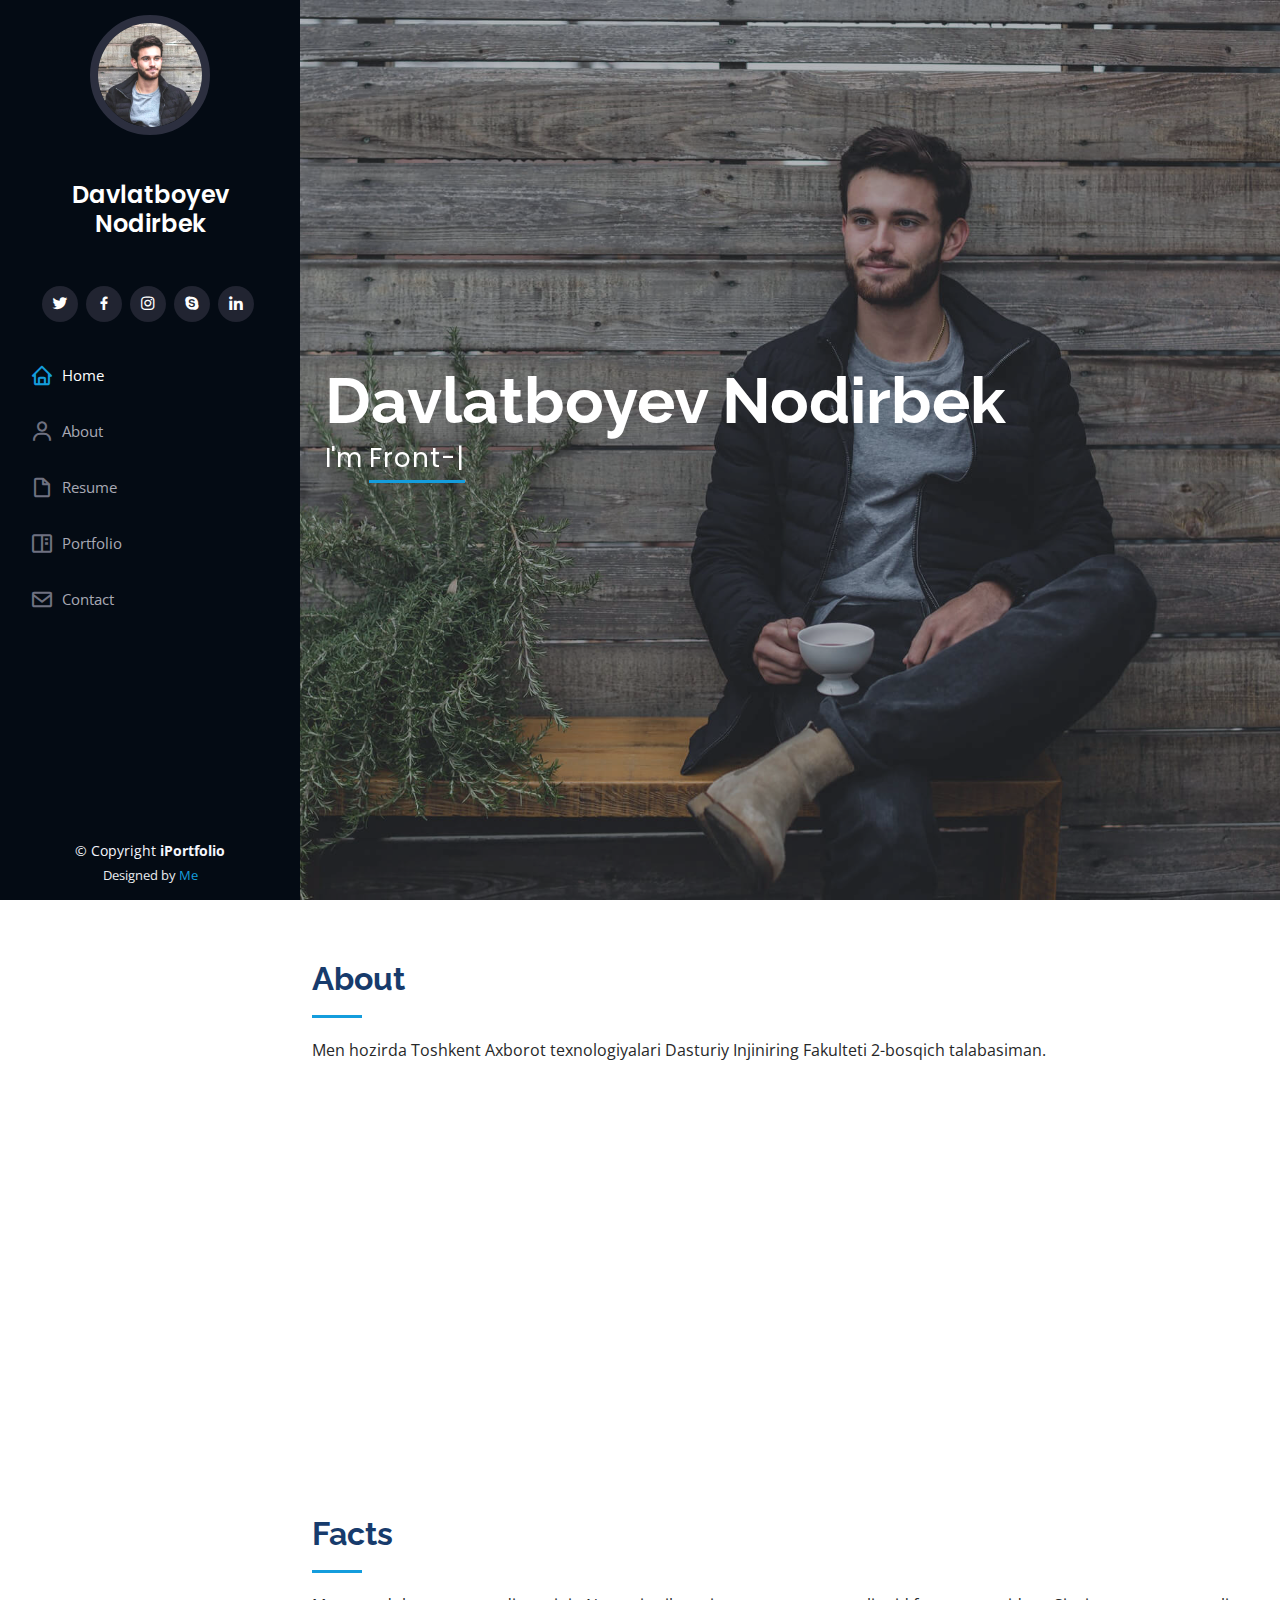
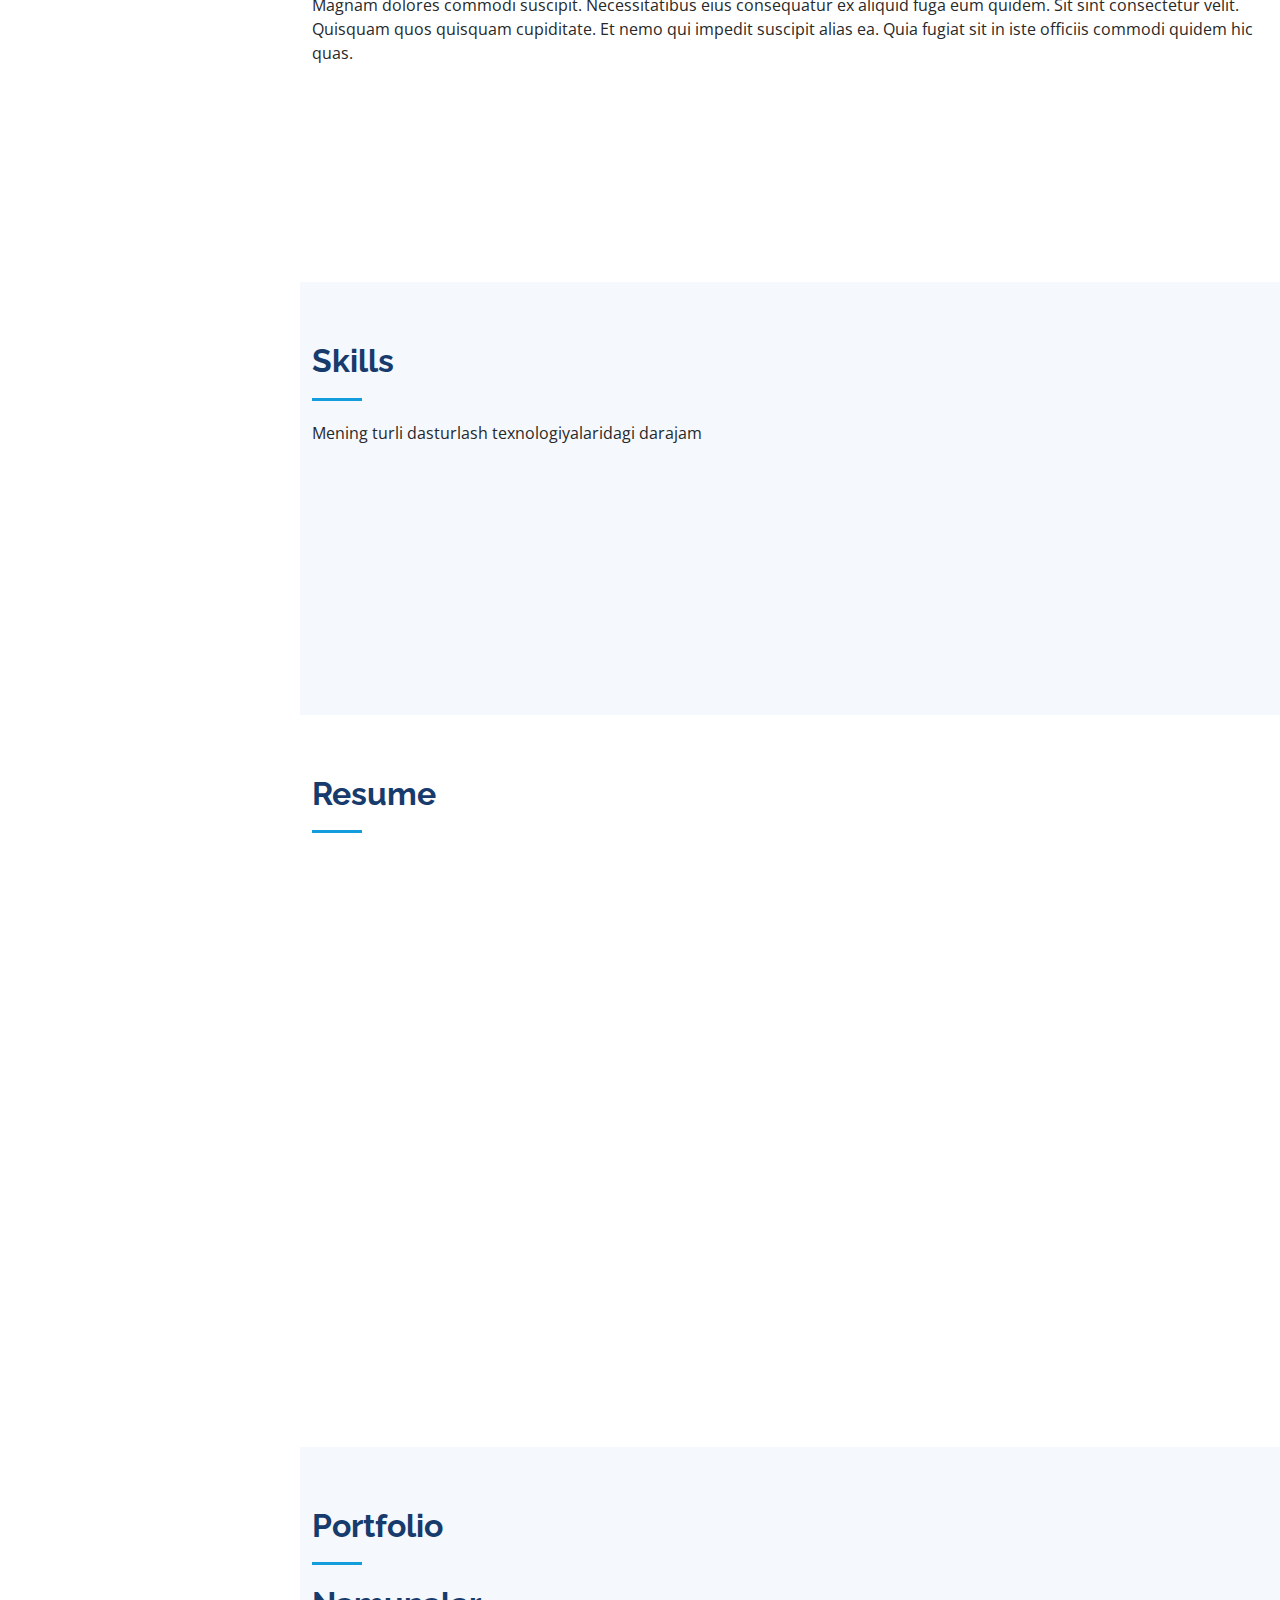
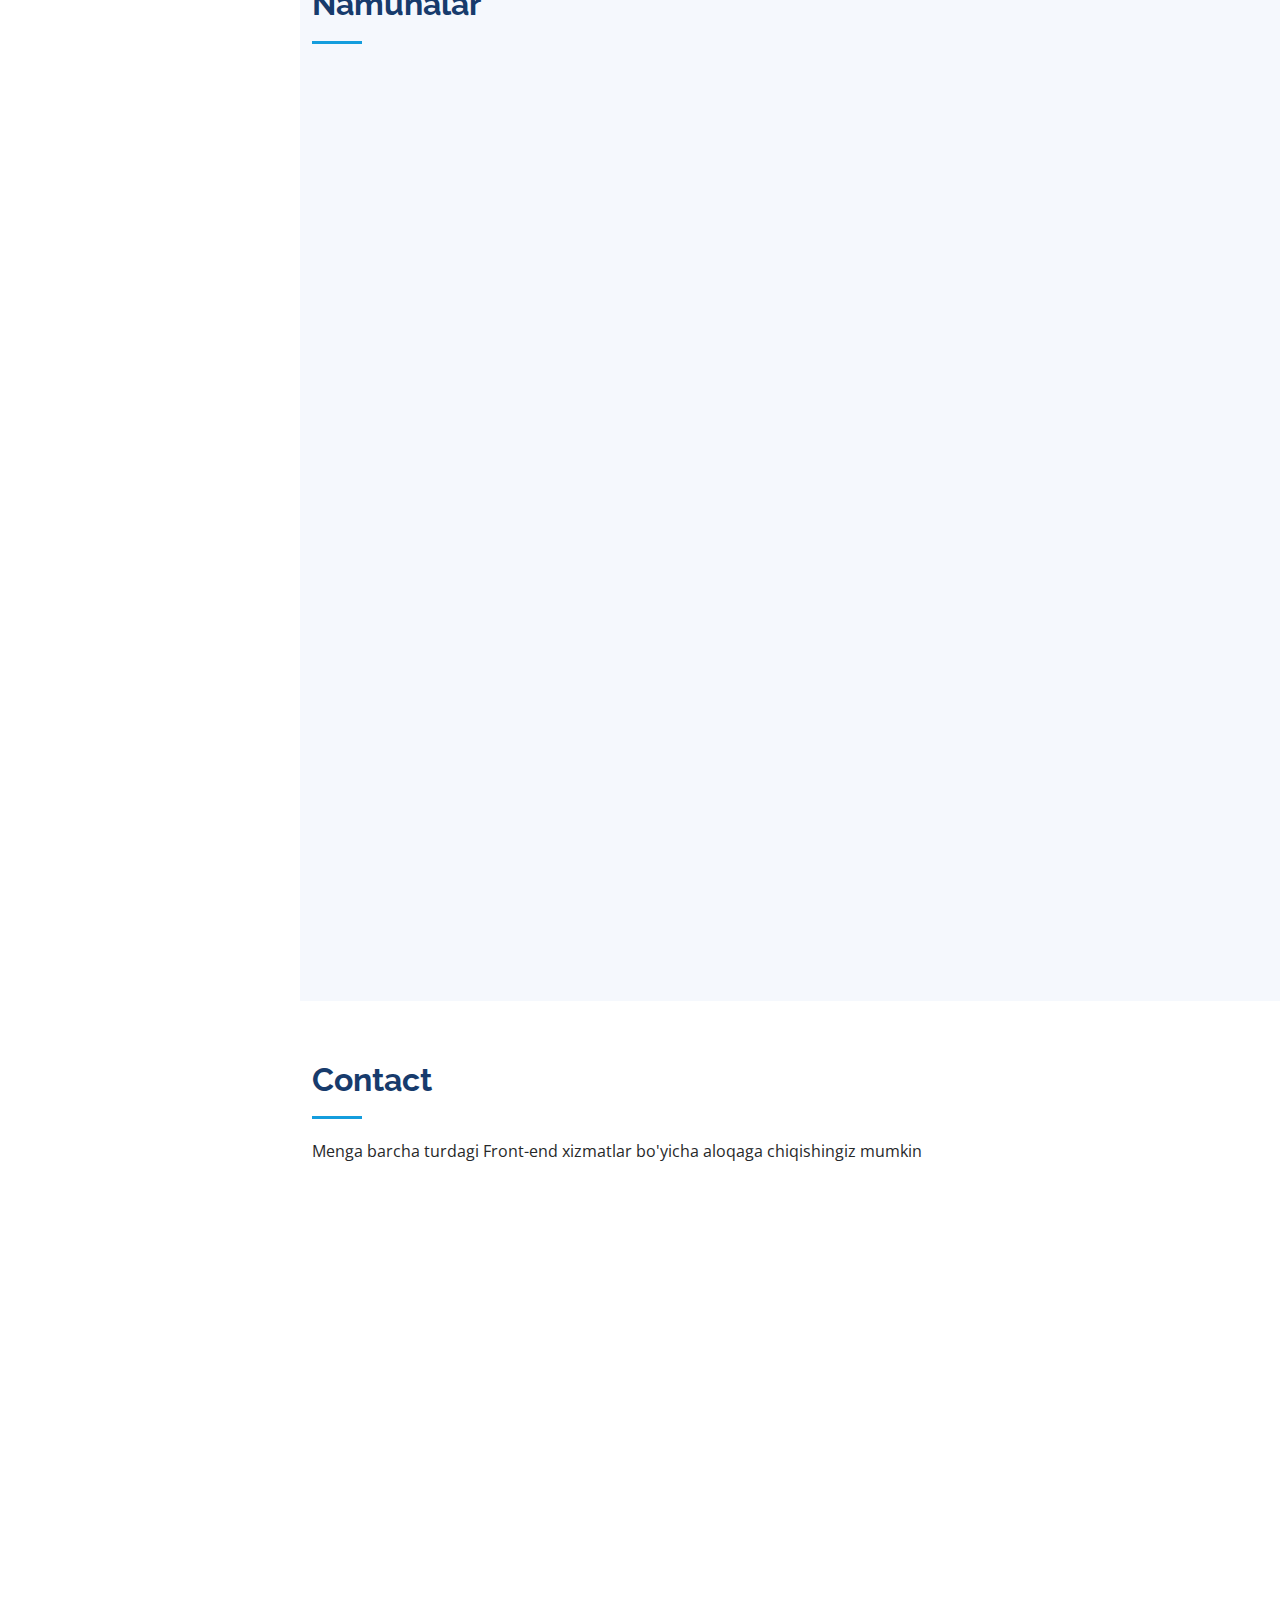
==== index.html @ aa16d3c7 "initial commit" ====
<!DOCTYPE html>
<html lang="en">

<head>
  <meta charset="utf-8">
  <meta content="width=device-width, initial-scale=1.0" name="viewport">

  <title>Portfolio</title>
  <meta content="" name="description">
  <meta content="" name="keywords">

  <!-- Favicons -->
  <link href="assets/img/favicon.png" rel="icon">
  <link href="assets/img/apple-touch-icon.png" rel="apple-touch-icon">

  <!-- Google Fonts -->
  <link href="https://fonts.googleapis.com/css?family=Open+Sans:300,300i,400,400i,600,600i,700,700i|Raleway:300,300i,400,400i,500,500i,600,600i,700,700i|Poppins:300,300i,400,400i,500,500i,600,600i,700,700i" rel="stylesheet">

  <!-- Vendor CSS Files -->
  <link href="assets/vendor/aos/aos.css" rel="stylesheet">
  <link href="assets/vendor/bootstrap/css/bootstrap.min.css" rel="stylesheet">
  <link href="assets/vendor/bootstrap-icons/bootstrap-icons.css" rel="stylesheet">
  <link href="assets/vendor/boxicons/css/boxicons.min.css" rel="stylesheet">
  <link href="assets/vendor/glightbox/css/glightbox.min.css" rel="stylesheet">
  <link href="assets/vendor/swiper/swiper-bundle.min.css" rel="stylesheet">

  <!-- Template Main CSS File -->
  <link href="assets/css/style.css" rel="stylesheet">

  <!-- =======================================================
  * Template Name: iPortfolio - v3.7.0
  * Template URL: https://bootstrapmade.com/iportfolio-bootstrap-portfolio-websites-template/
  * Author: BootstrapMade.com
  * License: https://bootstrapmade.com/license/
  ======================================================== -->
</head>

<body>

  <!-- ======= Mobile nav toggle button ======= -->
  <i class="bi bi-list mobile-nav-toggle d-xl-none"></i>

  <!-- ======= Header ======= -->
  <header id="header">
    <div class="d-flex flex-column">

      <div class="profile">
        <img src="assets/img/profile-img.jpg" alt="" class="img-fluid rounded-circle">
        <h1 style="padding: 31px;" class="text-light"><a href="index.html">Davlatboyev Nodirbek</a></h1>
        <div class="social-links mt-3 text-center">
          <a target="_blank" href="https://twitter.com/" class="twitter"><i class="bx bxl-twitter"></i></a>
          <a href="https://www.facebook.com/" class="facebook"><i class="bx bxl-facebook"></i></a>
          <a href="https://www.instagram.com/" class="instagram"><i class="bx bxl-instagram"></i></a>
          <a href="https://www.skype.com/en/" class="google-plus"><i class="bx bxl-skype"></i></a>
          <a href="https://www.linkedin.com/" class="linkedin"><i class="bx bxl-linkedin"></i></a>
        </div>
      </div>

      <nav id="navbar" class="nav-menu navbar">
        <ul>
          <li><a href="#hero" class="nav-link scrollto active"><i class="bx bx-home"></i> <span>Home</span></a></li>
          <li><a href="#about" class="nav-link scrollto"><i class="bx bx-user"></i> <span>About</span></a></li>
          <li><a href="#resume" class="nav-link scrollto"><i class="bx bx-file-blank"></i> <span>Resume</span></a></li>
          <li><a href="#portfolio" class="nav-link scrollto"><i class="bx bx-book-content"></i> <span>Portfolio</span></a></li>
          
          <li><a href="#contact" class="nav-link scrollto"><i class="bx bx-envelope"></i> <span>Contact</span></a></li>
        </ul>
      </nav><!-- .nav-menu -->
    </div>
  </header><!-- End Header -->

  <!-- ======= Hero Section ======= -->
  <section id="hero" class="d-flex flex-column justify-content-center align-items-center">
    <div class="hero-container" data-aos="fade-in">
      <h1>Davlatboyev Nodirbek</h1>
      <p>I'm <span class="typed" data-typed-items="Front-end Developer, Designer, Freelancer"></span></p>
    </div>
  </section><!-- End Hero -->

  <main id="main">

    <!-- ======= About Section ======= -->
    <section id="about" class="about">
      <div class="container">

        <div class="section-title">
          <h2>About</h2>
          <p>Men hozirda Toshkent Axborot texnologiyalari Dasturiy Injiniring Fakulteti 2-bosqich talabasiman.</p>
        </div>

        <div class="row">
          <div class="col-lg-4" data-aos="fade-right">
            <img src="assets/img/profile-img.jpg" class="img-fluid" alt="">
          </div>
          <div class="col-lg-8 pt-4 pt-lg-0 content" data-aos="fade-left">
            <h3>Front-end Developer &amp; Freelancer.</h3>
            <p class="fst-italic">
              
            </p>
            <div class="row">
              <div class="col-lg-6">
                <ul>
                  <li><i class="bi bi-chevron-right"></i> <strong>Birthday:</strong> <span>28-octabr 2001</span></li>
                  <li><i class="bi bi-chevron-right"></i> <strong>Website:</strong> <span><a href="http://t.me/Nodirbek_Davlatboyev.com" target="_blank" rel="noopener noreferrer">link</a></span></li>
                  <li><i class="bi bi-chevron-right"></i> <strong>Phone:</strong> <span>+998 90 325 38 33</span></li>
                  <li><i class="bi bi-chevron-right"></i> <strong>City:</strong> <span>Toshkent</span></li>
                </ul>
              </div>
              <div class="col-lg-6">
                <ul>
                  <li><i class="bi bi-chevron-right"></i> <strong>Age:</strong> <span>21</span></li>
                  <li><i class="bi bi-chevron-right"></i> <strong>Degree:</strong> <span>Junior</span></li>
                  <li><i class="bi bi-chevron-right"></i> <strong>Email:</strong> <span>Davlaboyev@example.com</span></li>
                  <li><i class="bi bi-chevron-right"></i> <strong>Freelance:</strong> <span>Available</span></li>
                </ul>
              </div>
            </div>
            <p>
              kelajakdagi maqsadim kuchli senior dasturchi bo'lish
            </p>
          </div>
        </div>

      </div>
    </section><!-- End About Section -->

    <!-- ======= Facts Section ======= -->
    <section id="facts" class="facts">
      <div class="container">

        <div class="section-title">
          <h2>Facts</h2>
          <p>Magnam dolores commodi suscipit. Necessitatibus eius consequatur ex aliquid fuga eum quidem. Sit sint consectetur velit. Quisquam quos quisquam cupiditate. Et nemo qui impedit suscipit alias ea. Quia fugiat sit in iste officiis commodi quidem hic quas.</p>
        </div>

        <div class="row no-gutters">

          <div class="col-lg-3 col-md-6 d-md-flex align-items-md-stretch" data-aos="fade-up">
            <div class="count-box">
              <i class="bi bi-emoji-smile"></i>
              <span data-purecounter-start="0" data-purecounter-end="2" data-purecounter-duration="1" class="purecounter"></span>
              <p><strong>Happy Clients</strong> </p>
            </div>
          </div>

          <div class="col-lg-3 col-md-6 d-md-flex align-items-md-stretch" data-aos="fade-up" data-aos-delay="100">
            <div class="count-box">
              <i class="bi bi-journal-richtext"></i>
              <span data-purecounter-start="0" data-purecounter-end="5" data-purecounter-duration="1" class="purecounter"></span>
              <p><strong>Projects</strong></p>
            </div>
          </div>

          <div class="col-lg-3 col-md-6 d-md-flex align-items-md-stretch" data-aos="fade-up" data-aos-delay="200">
            <div class="count-box">
              <i class="bi bi-headset"></i>
              <span data-purecounter-start="0" data-purecounter-end="14" data-purecounter-duration="1" class="purecounter"></span>
              <p><strong>Hours Of Support</strong></p>
            </div>
          </div>

          <div class="col-lg-3 col-md-6 d-md-flex align-items-md-stretch" data-aos="fade-up" data-aos-delay="300">
            <div class="count-box">
              <i class="bi bi-people"></i>
              <span data-purecounter-start="0" data-purecounter-end="3" data-purecounter-duration="1" class="purecounter"></span>
              <p><strong>Hard Workers</strong></p>
            </div>
          </div>

        </div>

      </div>
    </section><!-- End Facts Section -->

    <!-- ======= Skills Section ======= -->
    <section id="skills" class="skills section-bg">
      <div class="container">

        <div class="section-title">
          <h2>Skills</h2>
          <p>Mening turli dasturlash texnologiyalaridagi darajam</p>
        </div>

        <div class="row skills-content">

          <div class="col-lg-6" data-aos="fade-up">

            <div class="progress">
              <span class="skill">HTML <i class="val">100%</i></span>
              <div class="progress-bar-wrap">
                <div class="progress-bar" role="progressbar" aria-valuenow="100" aria-valuemin="0" aria-valuemax="100"></div>
              </div>
            </div>

            <div class="progress">
              <span class="skill">CSS <i class="val">90%</i></span>
              <div class="progress-bar-wrap">
                <div class="progress-bar" role="progressbar" aria-valuenow="90" aria-valuemin="0" aria-valuemax="100"></div>
              </div>
            </div>

            <div class="progress">
              <span class="skill">JavaScript <i class="val">55%</i></span>
              <div class="progress-bar-wrap">
                <div class="progress-bar" role="progressbar" aria-valuenow="55" aria-valuemin="0" aria-valuemax="100"></div>
              </div>
            </div>

          </div>

          <div class="col-lg-6" data-aos="fade-up" data-aos-delay="100">

            <div class="progress">
              <span class="skill">PHP <i class="val">30%</i></span>
              <div class="progress-bar-wrap">
                <div class="progress-bar" role="progressbar" aria-valuenow="30" aria-valuemin="0" aria-valuemax="100"></div>
              </div>
            </div>

            <div class="progress">
              <span class="skill">WordPress/CMS <i class="val">20%</i></span>
              <div class="progress-bar-wrap">
                <div class="progress-bar" role="progressbar" aria-valuenow="20" aria-valuemin="0" aria-valuemax="100"></div>
              </div>
            </div>

            <div class="progress">
              <span class="skill">Photoshop <i class="val">55%</i></span>
              <div class="progress-bar-wrap">
                <div class="progress-bar" role="progressbar" aria-valuenow="55" aria-valuemin="0" aria-valuemax="100"></div>
              </div>
            </div>

          </div>

        </div>

      </div>
    </section><!-- End Skills Section -->

    <!-- ======= Resume Section ======= -->
    <section id="resume" class="resume">
      <div class="container">

        <div class="section-title">
          <h2>Resume</h2>
        
        </div>

        <div class="row">
          <div class="col-lg-6" data-aos="fade-up">
            <h3 class="resume-title">Sumary</h3>
            <div class="resume-item pb-0">
              <h4>Nodirbek Davlatboyev</h4>
              <p><em>Front-end dasturlash boyicha junior dasturchi</em></p>
              <ul>
                <li>Toshkent, Chilonzor</li>
                <li>+998 99 653 33 54</li>
                <li>Davlaboyev@gmail.com</li>
              </ul>
            </div>

            <h3 class="resume-title">Education</h3>
            <div class="resume-item">
              <h4>Front-end Developer</h4>
              <h5>2021 - now</h5>
              <p><em>Toshkent Axborot Texnologiyalari Universiteti </em></p>
              <p>Qui deserunt veniam. Et sed aliquam labore tempore sed quisquam iusto autem sit. Ea vero voluptatum qui ut dignissimos deleniti nerada porti sand markend</p>
            </div>
          </div>
        </div>

      </div>
    </section><!-- End Resume Section -->

    <!-- ======= Portfolio Section ======= -->
    <section id="portfolio" class="portfolio section-bg">
      <div class="container">

        <div class="section-title">
          <h2>Portfolio</h2>
          <h2>Namunalar</h2>
          
        </div>

        <div class="row" data-aos="fade-up">
          <div class="col-lg-12 d-flex justify-content-center">
            <ul id="portfolio-flters">
              <li data-filter="*" class="filter-active">All</li>
              <li data-filter=".filter-app">App</li>
              <li data-filter=".filter-card">Card</li>
              <li data-filter=".filter-web">Web</li>
            </ul>
          </div>
        </div>

        <div class="row portfolio-container" data-aos="fade-up" data-aos-delay="100">

          <div class="col-lg-4 col-md-6 portfolio-item filter-app">
            <div class="portfolio-wrap">
              <img src="assets/img/portfolio/portfolio-1.jpg" class="img-fluid" alt="">
              <div class="portfolio-links">
                <a href="assets/img/portfolio/portfolio-1.jpg" data-gallery="portfolioGallery" class="portfolio-lightbox" title="App 1"><i class="bx bx-plus"></i></a>
                <a href="portfolio-details.html" title="More Details"><i class="bx bx-link"></i></a>
              </div>
            </div>
          </div>

          <div class="col-lg-4 col-md-6 portfolio-item filter-web">
            <div class="portfolio-wrap">
              <img src="assets/img/portfolio/portfolio-2.jpg" class="img-fluid" alt="">
              <div class="portfolio-links">
                <a href="assets/img/portfolio/portfolio-2.jpg" data-gallery="portfolioGallery" class="portfolio-lightbox" title="Web 3"><i class="bx bx-plus"></i></a>
                <a href="portfolio-details.html" title="More Details"><i class="bx bx-link"></i></a>
              </div>
            </div>
          </div>

          <div class="col-lg-4 col-md-6 portfolio-item filter-app">
            <div class="portfolio-wrap">
              <img src="assets/img/portfolio/portfolio-3.jpg" class="img-fluid" alt="">
              <div class="portfolio-links">
                <a href="assets/img/portfolio/portfolio-3.jpg" data-gallery="portfolioGallery" class="portfolio-lightbox" title="App 2"><i class="bx bx-plus"></i></a>
                <a href="portfolio-details.html" title="More Details"><i class="bx bx-link"></i></a>
              </div>
            </div>
          </div>

          <div class="col-lg-4 col-md-6 portfolio-item filter-card">
            <div class="portfolio-wrap">
              <img src="assets/img/portfolio/portfolio-4.jpg" class="img-fluid" alt="">
              <div class="portfolio-links">
                <a href="assets/img/portfolio/portfolio-4.jpg" data-gallery="portfolioGallery" class="portfolio-lightbox" title="Card 2"><i class="bx bx-plus"></i></a>
                <a href="portfolio-details.html" title="More Details"><i class="bx bx-link"></i></a>
              </div>
            </div>
          </div>

          <div class="col-lg-4 col-md-6 portfolio-item filter-web">
            <div class="portfolio-wrap">
              <img src="assets/img/portfolio/portfolio-5.jpg" class="img-fluid" alt="">
              <div class="portfolio-links">
                <a href="assets/img/portfolio/portfolio-5.jpg" data-gallery="portfolioGallery" class="portfolio-lightbox" title="Web 2"><i class="bx bx-plus"></i></a>
                <a href="portfolio-details.html" title="More Details"><i class="bx bx-link"></i></a>
              </div>
            </div>
          </div>

          <div class="col-lg-4 col-md-6 portfolio-item filter-app">
            <div class="portfolio-wrap">
              <img src="assets/img/portfolio/portfolio-6.jpg" class="img-fluid" alt="">
              <div class="portfolio-links">
                <a href="assets/img/portfolio/portfolio-6.jpg" data-gallery="portfolioGallery" class="portfolio-lightbox" title="App 3"><i class="bx bx-plus"></i></a>
                <a href="portfolio-details.html" title="More Details"><i class="bx bx-link"></i></a>
              </div>
            </div>
          </div>

          <div class="col-lg-4 col-md-6 portfolio-item filter-card">
            <div class="portfolio-wrap">
              <img src="assets/img/portfolio/portfolio-7.jpg" class="img-fluid" alt="">
              <div class="portfolio-links">
                <a href="assets/img/portfolio/portfolio-7.jpg" data-gallery="portfolioGallery" class="portfolio-lightbox" title="Card 1"><i class="bx bx-plus"></i></a>
                <a href="portfolio-details.html" title="More Details"><i class="bx bx-link"></i></a>
              </div>
            </div>
          </div>

          <div class="col-lg-4 col-md-6 portfolio-item filter-card">
            <div class="portfolio-wrap">
              <img src="assets/img/portfolio/portfolio-8.jpg" class="img-fluid" alt="">
              <div class="portfolio-links">
                <a href="assets/img/portfolio/portfolio-8.jpg" data-gallery="portfolioGallery" class="portfolio-lightbox" title="Card 3"><i class="bx bx-plus"></i></a>
                <a href="portfolio-details.html" title="More Details"><i class="bx bx-link"></i></a>
              </div>
            </div>
          </div>

          <div class="col-lg-4 col-md-6 portfolio-item filter-web">
            <div class="portfolio-wrap">
              <img src="assets/img/portfolio/portfolio-9.jpg" class="img-fluid" alt="">
              <div class="portfolio-links">
                <a href="assets/img/portfolio/portfolio-9.jpg" data-gallery="portfolioGallery" class="portfolio-lightbox" title="Web 3"><i class="bx bx-plus"></i></a>
                <a href="portfolio-details.html" title="More Details"><i class="bx bx-link"></i></a>
              </div>
            </div>
          </div>

        </div>

      </div>
    </section><!-- End Portfolio Section -->



    <!-- ======= Contact Section ======= -->
    <section id="contact" class="contact">
      <div class="container">

        <div class="section-title">
          <h2>Contact</h2>
          <p>Menga barcha turdagi Front-end xizmatlar bo'yicha aloqaga chiqishingiz mumkin</p>
        </div>

        <div class="row" data-aos="fade-in">

          <div class="col-lg-5 d-flex align-items-stretch">
            <div class="info">
              <div class="address">
                <i class="bi bi-geo-alt"></i>
                <h4>Location:</h4>
                <p>108 Amir Temur Avenue, Tashkent 100200</p>
              </div>

              <div class="email">
                <i class="bi bi-envelope"></i>
                <h4>Email:</h4>
                <p>Davlaboyev@gmail.com</p>
              </div>

              <div class="phone">
                <i class="bi bi-phone"></i>
                <h4>Call:</h4>
                <p>+998 99 653 33 54</p>
              </div>
              <iframe src="https://www.google.com/maps/embed?pb=!1m18!1m12!1m3!1d11983.182925001678!2d69.27583360000003!3d41.33505500000004!2m3!1f0!2f0!3f0!3m2!1i1024!2i768!4f13.1!3m3!1m2!1s0x38ae8b534175ed31%3A0x52a8f9d9414a2ad8!2sTUIT!5e0!3m2!1sen!2s!4v1653029628004!5m2!1sen!2s" width="600" height="450" style="border:0;" allowfullscreen="" loading="lazy" referrerpolicy="no-referrer-when-downgrade"></iframe>
              </div>

          </div>

          <div class="col-lg-7 mt-5 mt-lg-0 d-flex align-items-stretch">
            <form action="forms/contact.php" method="post" role="form" class="php-email-form">
              <div class="row">
                <div class="form-group col-md-6">
                  <label for="name">Your Name</label>
                  <input type="text" name="name" class="form-control" id="name" required>
                </div>
                <div class="form-group col-md-6">
                  <label for="name">Your Email</label>
                  <input type="email" class="form-control" name="email" id="email" required>
                </div>
              </div>
              <div class="form-group">
                <label for="name">Subject</label>
                <input type="text" class="form-control" name="subject" id="subject" required>
              </div>
              <div class="form-group">
                <label for="name">Message</label>
                <textarea class="form-control" name="message" rows="10" required></textarea>
              </div>
              <div class="my-3">
                <div class="loading">Loading</div>
                <div class="error-message"></div>
                <div class="sent-message">Your message has been sent. Thank you!</div>
              </div>
              <div class="text-center"><button type="submit">Send Message</button></div>
            </form>
          </div>

        </div>

      </div>
    </section><!-- End Contact Section -->

  </main><!-- End #main -->

  <!-- ======= Footer ======= -->
  <footer id="footer">
    <div class="container">
      <div class="copyright">
        &copy; Copyright <strong><span>iPortfolio</span></strong>
      </div>
      <div class="credits">
        <!-- All the links in the footer should remain intact. -->
        <!-- You can delete the links only if you purchased the pro version. -->
        <!-- Licensing information: https://bootstrapmade.com/license/ -->
        <!-- Purchase the pro version with working PHP/AJAX contact form: https://bootstrapmade.com/iportfolio-bootstrap-portfolio-websites-template/ -->
        Designed by <a href="https://Nodirbek_Davlatboyev">Me</a>
      </div>
    </div>
  </footer><!-- End  Footer -->

  <a href="#" class="back-to-top d-flex align-items-center justify-content-center"><i class="bi bi-arrow-up-short"></i></a>

  <!-- Vendor JS Files -->
  <script src="assets/vendor/purecounter/purecounter.js"></script>
  <script src="assets/vendor/aos/aos.js"></script>
  <script src="assets/vendor/bootstrap/js/bootstrap.bundle.min.js"></script>
  <script src="assets/vendor/glightbox/js/glightbox.min.js"></script>
  <script src="assets/vendor/isotope-layout/isotope.pkgd.min.js"></script>
  <script src="assets/vendor/swiper/swiper-bundle.min.js"></script>
  <script src="assets/vendor/typed.js/typed.min.js"></script>
  <script src="assets/vendor/waypoints/noframework.waypoints.js"></script>
  <script src="assets/vendor/php-email-form/validate.js"></script>

  <!-- Template Main JS File -->
  <script src="assets/js/main.js"></script>

</body>

</html>
---- assets/css/style.css ----
/*--------------------------------------------------------------
# General
--------------------------------------------------------------*/

body::-webkit-scrollbar {
  width: 12px;               /* width of the entire scrollbar */
}

body::-webkit-scrollbar-track {
  background: #fff;        /* color of the tracking area */
}

body::-webkit-scrollbar-thumb {
  background-color: blue;    /* color of the scroll thumb */
  border-radius: 20px;       /* roundness of the scroll thumb */
  border: 3px solid orange;  /* creates padding around scroll thumb */
}
body {
  font-family: "Open Sans", sans-serif;
  color: #272829;
}

#header::-webkit-scrollbar {
  width: 12px;               /* width of the entire scrollbar */
}

#header::-webkit-scrollbar-track {
  background: #fff;        /* color of the tracking area */
}

#header::-webkit-scrollbar-thumb {
  background-color: blue;    /* color of the scroll thumb */
  border-radius: 20px;       /* roundness of the scroll thumb */
  border: 3px solid ;  /* creates padding around scroll thumb */
}

a {
  color: #149ddd;
  text-decoration: none;
}

a:hover {
  color: #37b3ed;
  text-decoration: none;
}

h1, h2, h3, h4, h5, h6 {
  font-family: "Raleway", sans-serif;
}

/*--------------------------------------------------------------
# Back to top button
--------------------------------------------------------------*/
.back-to-top {
  position: fixed;
  visibility: hidden;
  opacity: 0;
  right: 15px;
  bottom: 15px;
  z-index: 996;
  background: #149ddd;
  width: 40px;
  height: 40px;
  border-radius: 50px;
  transition: all 0.4s;
}
.back-to-top i {
  font-size: 28px;
  color: #fff;
  line-height: 0;
}
.back-to-top:hover {
  background: #2eafec;
  color: #fff;
}
.back-to-top.active {
  visibility: visible;
  opacity: 1;
}

/*--------------------------------------------------------------
# Header
--------------------------------------------------------------*/
#header {
  position: fixed;
  top: 0;
  left: 0;
  bottom: 0;
  width: 300px;
  transition: all ease-in-out 0.5s;
  z-index: 9997;
  transition: all 0.5s;
  padding: 0 15px;
  background: #040b14;
  overflow-y: auto;
}
#header .profile img {
  margin: 15px auto;
  display: block;
  width: 120px;
  border: 8px solid #2c2f3f;
}
#header .profile h1 {
  font-size: 24px;
  margin: 0;
  padding: 0;
  font-weight: 600;
  -moz-text-align: center;
  text-align: center;
  font-family: "Poppins", sans-serif;
  box-sizing: unset !important;
}
#header .profile h1 a, #header .profile h1 a:hover {
  color: #fff;
  text-decoration: none;
}
#header .profile .social-links a {
  font-size: 18px;
  display: inline-block;
  background: #212431;
  color: #fff;
  line-height: 1;
  padding: 8px 0;
  margin-right: 4px;
  border-radius: 50%;
  text-align: center;
  width: 36px;
  height: 36px;
  transition: 0.3s;
}
#header .profile .social-links a:hover {
  background: #149ddd;
  color: #fff;
  text-decoration: none;
}

#main {
  margin-left: 300px;
}

@media (max-width: 1199px) {
  #header {
    left: -300px;
  }

  #main {
    margin-left: 0;
  }
}
/*--------------------------------------------------------------
# Navigation Menu
--------------------------------------------------------------*/
/* Desktop Navigation */
.nav-menu {
  padding: 30px 0 0 0;
}
.nav-menu * {
  margin: 0;
  padding: 0;
  list-style: none;
}
.nav-menu > ul > li {
  position: relative;
  white-space: nowrap;
}
.nav-menu a, .nav-menu a:focus {
  display: flex;
  align-items: center;
  color: #a8a9b4;
  padding: 12px 15px;
  margin-bottom: 8px;
  transition: 0.3s;
  font-size: 15px;
}
.nav-menu a i, .nav-menu a:focus i {
  font-size: 24px;
  padding-right: 8px;
  color: #6f7180;
}
.nav-menu a:hover, .nav-menu .active, .nav-menu .active:focus, .nav-menu li:hover > a {
  text-decoration: none;
  color: #fff;
}
.nav-menu a:hover i, .nav-menu .active i, .nav-menu .active:focus i, .nav-menu li:hover > a i {
  color: #149ddd;
}

/* Mobile Navigation */
.mobile-nav-toggle {
  position: fixed;
  right: 15px;
  top: 15px;
  z-index: 9998;
  border: 0;
  font-size: 24px;
  transition: all 0.4s;
  outline: none !important;
  background-color: #149ddd;
  color: #fff;
  width: 40px;
  height: 40px;
  display: inline-flex;
  align-items: center;
  justify-content: center;
  line-height: 0;
  border-radius: 50px;
  cursor: pointer;
}

.mobile-nav-active {
  overflow: hidden;
}
.mobile-nav-active #header {
  left: 0;
}

/*--------------------------------------------------------------
# Hero Section
--------------------------------------------------------------*/
#hero {
  width: 100%;
  height: 100vh;
  background: url("../img/hero-bg.jpg") top center;
  background-size: cover;
  padding-left: 50px;
}
#hero:before {
  content: "";
  background: rgba(5, 13, 24, 0.3);
  position: absolute;
  bottom: 0;
  top: 0;
  left: 0;
  right: 0;
  z-index: 1;
}
#hero .hero-container {
  position: relative;
  z-index: 2;
  min-width: 300px;
}
#hero h1 {
  margin: 0 0 10px 0;
  font-size: 64px;
  font-weight: 700;
  line-height: 56px;
  color: #fff;
}
#hero p {
  color: #fff;
  margin-bottom: 50px;
  font-size: 26px;
  font-family: "Poppins", sans-serif;
}
#hero p span {
  color: #fff;
  padding-bottom: 4px;
  letter-spacing: 1px;
  border-bottom: 3px solid #149ddd;
}
@media (min-width: 1024px) {
  #hero {
    background-attachment: fixed;
  }
}
@media (max-width: 768px) {
  #hero h1 {
    font-size: 28px;
    line-height: 36px;
  }
  #hero h2 {
    font-size: 18px;
    line-height: 24px;
    margin-bottom: 30px;
  }
}

/*--------------------------------------------------------------
# Sections General
--------------------------------------------------------------*/
section {
  padding: 60px 0;
  overflow: hidden;
}

.section-bg {
  background: #f5f8fd;
}

.section-title {
  padding-bottom: 30px;
}
.section-title h2 {
  font-size: 32px;
  font-weight: bold;
  margin-bottom: 20px;
  padding-bottom: 20px;
  position: relative;
  color: #173b6c;
}
.section-title h2::after {
  content: "";
  position: absolute;
  display: block;
  width: 50px;
  height: 3px;
  background: #149ddd;
  bottom: 0;
  left: 0;
}
.section-title p {
  margin-bottom: 0;
}

/*--------------------------------------------------------------
# About
--------------------------------------------------------------*/
.about .content h3 {
  font-weight: 700;
  font-size: 26px;
  color: #173b6c;
}
.about .content ul {
  list-style: none;
  padding: 0;
}
.about .content ul li {
  margin-bottom: 20px;
  display: flex;
  align-items: center;
}
.about .content ul strong {
  margin-right: 10px;
}
.about .content ul i {
  font-size: 16px;
  margin-right: 5px;
  color: #149ddd;
  line-height: 0;
}
.about .content p:last-child {
  margin-bottom: 0;
}

/*--------------------------------------------------------------
# Facts
--------------------------------------------------------------*/
.facts {
  padding-bottom: 30px;
}
.facts .count-box {
  padding: 30px;
  width: 100%;
}
.facts .count-box i {
  display: block;
  font-size: 44px;
  color: #149ddd;
  float: left;
  line-height: 0;
}
.facts .count-box span {
  font-size: 48px;
  line-height: 40px;
  display: block;
  font-weight: 700;
  color: #050d18;
  margin-left: 60px;
}
.facts .count-box p {
  padding: 15px 0 0 0;
  margin: 0 0 0 60px;
  font-family: "Raleway", sans-serif;
  font-size: 14px;
  color: #122f57;
}
.facts .count-box a {
  font-weight: 600;
  display: block;
  margin-top: 20px;
  color: #122f57;
  font-size: 15px;
  font-family: "Poppins", sans-serif;
  transition: ease-in-out 0.3s;
}
.facts .count-box a:hover {
  color: #1f5297;
}

/*--------------------------------------------------------------
# Akills
--------------------------------------------------------------*/
.skills .progress {
  height: 60px;
  display: block;
  background: none;
  border-radius: 0;
}
.skills .progress .skill {
  padding: 0;
  margin: 0 0 6px 0;
  text-transform: uppercase;
  display: block;
  font-weight: 600;
  font-family: "Poppins", sans-serif;
  color: #050d18;
}
.skills .progress .skill .val {
  float: right;
  font-style: normal;
}
.skills .progress-bar-wrap {
  background: #dce8f8;
  height: 10px;
}
.skills .progress-bar {
  width: 1px;
  height: 10px;
  transition: 0.9s;
  background-color: #149ddd;
}

/*--------------------------------------------------------------
# Resume
--------------------------------------------------------------*/
.resume .resume-title {
  font-size: 26px;
  font-weight: 700;
  margin-top: 20px;
  margin-bottom: 20px;
  color: #050d18;
}
.resume .resume-item {
  padding: 0 0 20px 20px;
  margin-top: -2px;
  border-left: 2px solid #1f5297;
  position: relative;
}
.resume .resume-item h4 {
  line-height: 18px;
  font-size: 18px;
  font-weight: 600;
  text-transform: uppercase;
  font-family: "Poppins", sans-serif;
  color: #050d18;
  margin-bottom: 10px;
}
.resume .resume-item h5 {
  font-size: 16px;
  background: #e4edf9;
  padding: 5px 15px;
  display: inline-block;
  font-weight: 600;
  margin-bottom: 10px;
}
.resume .resume-item ul {
  padding-left: 20px;
}
.resume .resume-item ul li {
  padding-bottom: 10px;
}
.resume .resume-item:last-child {
  padding-bottom: 0;
}
.resume .resume-item::before {
  content: "";
  position: absolute;
  width: 16px;
  height: 16px;
  border-radius: 50px;
  left: -9px;
  top: 0;
  background: #fff;
  border: 2px solid #1f5297;
}

/*--------------------------------------------------------------
# Portfolio
--------------------------------------------------------------*/
.portfolio .portfolio-item {
  margin-bottom: 30px;
}
.portfolio #portfolio-flters {
  padding: 0;
  margin: 0 auto 35px auto;
  list-style: none;
  text-align: center;
  background: #fff;
  border-radius: 50px;
  padding: 2px 15px;
}
.portfolio #portfolio-flters li {
  cursor: pointer;
  display: inline-block;
  padding: 10px 15px 8px 15px;
  font-size: 14px;
  font-weight: 600;
  line-height: 1;
  text-transform: uppercase;
  color: #272829;
  margin-bottom: 5px;
  transition: all 0.3s ease-in-out;
}
.portfolio #portfolio-flters li:hover, .portfolio #portfolio-flters li.filter-active {
  color: #149ddd;
}
.portfolio #portfolio-flters li:last-child {
  margin-right: 0;
}
.portfolio .portfolio-wrap {
  transition: 0.3s;
  position: relative;
  overflow: hidden;
  z-index: 1;
}
.portfolio .portfolio-wrap::before {
  content: "";
  background: rgba(255, 255, 255, 0.5);
  position: absolute;
  left: 0;
  right: 0;
  top: 0;
  bottom: 0;
  transition: all ease-in-out 0.3s;
  z-index: 2;
  opacity: 0;
}
.portfolio .portfolio-wrap .portfolio-links {
  opacity: 1;
  left: 0;
  right: 0;
  bottom: -60px;
  z-index: 3;
  position: absolute;
  transition: all ease-in-out 0.3s;
  display: flex;
  justify-content: center;
}
.portfolio .portfolio-wrap .portfolio-links a {
  color: #fff;
  font-size: 28px;
  text-align: center;
  background: rgba(20, 157, 221, 0.75);
  transition: 0.3s;
  width: 50%;
}
.portfolio .portfolio-wrap .portfolio-links a:hover {
  background: rgba(20, 157, 221, 0.95);
}
.portfolio .portfolio-wrap .portfolio-links a + a {
  border-left: 1px solid #37b3ed;
}
.portfolio .portfolio-wrap:hover::before {
  top: 0;
  left: 0;
  right: 0;
  bottom: 0;
  opacity: 1;
}
.portfolio .portfolio-wrap:hover .portfolio-links {
  opacity: 1;
  bottom: 0;
}

/*--------------------------------------------------------------
# Portfolio Details
--------------------------------------------------------------*/
.portfolio-details {
  padding-top: 40px;
}
.portfolio-details .portfolio-details-slider img {
  width: 100%;
}
.portfolio-details .portfolio-details-slider .swiper-pagination {
  margin-top: 20px;
  position: relative;
}
.portfolio-details .portfolio-details-slider .swiper-pagination .swiper-pagination-bullet {
  width: 12px;
  height: 12px;
  background-color: #fff;
  opacity: 1;
  border: 1px solid #149ddd;
}
.portfolio-details .portfolio-details-slider .swiper-pagination .swiper-pagination-bullet-active {
  background-color: #149ddd;
}
.portfolio-details .portfolio-info {
  padding: 30px;
  box-shadow: 0px 0 30px rgba(5, 13, 24, 0.08);
}
.portfolio-details .portfolio-info h3 {
  font-size: 22px;
  font-weight: 700;
  margin-bottom: 20px;
  padding-bottom: 20px;
  border-bottom: 1px solid #eee;
}
.portfolio-details .portfolio-info ul {
  list-style: none;
  padding: 0;
  font-size: 15px;
}
.portfolio-details .portfolio-info ul li + li {
  margin-top: 10px;
}
.portfolio-details .portfolio-description {
  padding-top: 30px;
}
.portfolio-details .portfolio-description h2 {
  font-size: 26px;
  font-weight: 700;
  margin-bottom: 20px;
}
.portfolio-details .portfolio-description p {
  padding: 0;
}

/*--------------------------------------------------------------
# Services
--------------------------------------------------------------*/
.services .icon-box {
  margin-bottom: 20px;
}
.services .icon {
  float: left;
  display: flex;
  align-items: center;
  justify-content: center;
  width: 54px;
  height: 54px;
  background: #149ddd;
  border-radius: 50%;
  transition: 0.5s;
  border: 1px solid #149ddd;
}
.services .icon i {
  color: #fff;
  font-size: 24px;
  line-height: 0;
}
.services .icon-box:hover .icon {
  background: #fff;
}
.services .icon-box:hover .icon i {
  color: #149ddd;
}
.services .title {
  margin-left: 80px;
  font-weight: 700;
  margin-bottom: 15px;
  font-size: 18px;
}
.services .title a {
  color: #343a40;
}
.services .title a:hover {
  color: #149ddd;
}
.services .description {
  margin-left: 80px;
  line-height: 24px;
  font-size: 14px;
}

/*--------------------------------------------------------------
# Testimonials
--------------------------------------------------------------*/
.testimonials .testimonials-carousel, .testimonials .testimonials-slider {
  overflow: hidden;
}
.testimonials .testimonial-item {
  box-sizing: content-box;
  text-align: center;
  min-height: 320px;
}
.testimonials .testimonial-item .testimonial-img {
  width: 90px;
  border-radius: 50%;
  margin: 0 auto;
}
.testimonials .testimonial-item h3 {
  font-size: 18px;
  font-weight: bold;
  margin: 10px 0 5px 0;
  color: #111;
}
.testimonials .testimonial-item h4 {
  font-size: 14px;
  color: #999;
  margin: 0;
}
.testimonials .testimonial-item .quote-icon-left, .testimonials .testimonial-item .quote-icon-right {
  color: #c3e8fa;
  font-size: 26px;
}
.testimonials .testimonial-item .quote-icon-left {
  display: inline-block;
  left: -5px;
  position: relative;
}
.testimonials .testimonial-item .quote-icon-right {
  display: inline-block;
  right: -5px;
  position: relative;
  top: 10px;
}
.testimonials .testimonial-item p {
  font-style: italic;
  margin: 0 15px 15px 15px;
  padding: 20px;
  background: #fff;
  position: relative;
  margin-bottom: 35px;
  border-radius: 6px;
  box-shadow: 0px 2px 15px rgba(0, 0, 0, 0.1);
}
.testimonials .testimonial-item p::after {
  content: "";
  width: 0;
  height: 0;
  border-top: 20px solid #fff;
  border-right: 20px solid transparent;
  border-left: 20px solid transparent;
  position: absolute;
  bottom: -20px;
  left: calc(50% - 20px);
}
.testimonials .swiper-pagination {
  margin-top: 20px;
  position: relative;
}
.testimonials .swiper-pagination .swiper-pagination-bullet {
  width: 12px;
  height: 12px;
  background-color: #fff;
  opacity: 1;
  border: 1px solid #149ddd;
}
.testimonials .swiper-pagination .swiper-pagination-bullet-active {
  background-color: #149ddd;
}

/*--------------------------------------------------------------
# Contact
--------------------------------------------------------------*/
.contact {
  padding-bottom: 130px;
}
.contact .info {
  padding: 30px;
  background: #fff;
  width: 100%;
  box-shadow: 0 0 24px 0 rgba(0, 0, 0, 0.12);
}
.contact .info i {
  font-size: 20px;
  color: #149ddd;
  float: left;
  width: 44px;
  height: 44px;
  background: #dff3fc;
  display: flex;
  justify-content: center;
  align-items: center;
  border-radius: 50px;
  transition: all 0.3s ease-in-out;
}
.contact .info h4 {
  padding: 0 0 0 60px;
  font-size: 22px;
  font-weight: 600;
  margin-bottom: 5px;
  color: #050d18;
}
.contact .info p {
  padding: 0 0 10px 60px;
  margin-bottom: 20px;
  font-size: 14px;
  color: #173b6c;
}
.contact .info .email p {
  padding-top: 5px;
}
.contact .info .social-links {
  padding-left: 60px;
}
.contact .info .social-links a {
  font-size: 18px;
  display: inline-block;
  background: #333;
  color: #fff;
  line-height: 1;
  padding: 8px 0;
  border-radius: 50%;
  text-align: center;
  width: 36px;
  height: 36px;
  transition: 0.3s;
  margin-right: 10px;
}
.contact .info .social-links a:hover {
  background: #149ddd;
  color: #fff;
}
.contact .info .email:hover i, .contact .info .address:hover i, .contact .info .phone:hover i {
  background: #149ddd;
  color: #fff;
}
.contact .php-email-form {
  width: 100%;
  padding: 30px;
  background: #fff;
  box-shadow: 0 0 24px 0 rgba(0, 0, 0, 0.12);
}
.contact .php-email-form .form-group {
  padding-bottom: 8px;
}
.contact .php-email-form .validate {
  display: none;
  color: red;
  margin: 0 0 15px 0;
  font-weight: 400;
  font-size: 13px;
}
.contact .php-email-form .error-message {
  display: none;
  color: #fff;
  background: #ed3c0d;
  text-align: left;
  padding: 15px;
  font-weight: 600;
}
.contact .php-email-form .error-message br + br {
  margin-top: 25px;
}
.contact .php-email-form .sent-message {
  display: none;
  color: #fff;
  background: #18d26e;
  text-align: center;
  padding: 15px;
  font-weight: 600;
}
.contact .php-email-form .loading {
  display: none;
  background: #fff;
  text-align: center;
  padding: 15px;
}
.contact .php-email-form .loading:before {
  content: "";
  display: inline-block;
  border-radius: 50%;
  width: 24px;
  height: 24px;
  margin: 0 10px -6px 0;
  border: 3px solid #18d26e;
  border-top-color: #eee;
  -webkit-animation: animate-loading 1s linear infinite;
  animation: animate-loading 1s linear infinite;
}
.contact .php-email-form .form-group {
  margin-bottom: 15px;
}
.contact .php-email-form label {
  padding-bottom: 8px;
}
.contact .php-email-form input, .contact .php-email-form textarea {
  border-radius: 0;
  box-shadow: none;
  font-size: 14px;
}
.contact .php-email-form input {
  height: 44px;
}
.contact .php-email-form textarea {
  padding: 10px 15px;
}
.contact .php-email-form button[type=submit] {
  background: #149ddd;
  border: 0;
  padding: 10px 24px;
  color: #fff;
  transition: 0.4s;
  border-radius: 4px;
}
.contact .php-email-form button[type=submit]:hover {
  background: #37b3ed;
}
@-webkit-keyframes animate-loading {
  0% {
    transform: rotate(0deg);
  }
  100% {
    transform: rotate(360deg);
  }
}
@keyframes animate-loading {
  0% {
    transform: rotate(0deg);
  }
  100% {
    transform: rotate(360deg);
  }
}

/*--------------------------------------------------------------
# Breadcrumbs
--------------------------------------------------------------*/
.breadcrumbs {
  padding: 20px 0;
  background: #f9f9f9;
}
.breadcrumbs h2 {
  font-size: 26px;
  font-weight: 300;
}
.breadcrumbs ol {
  display: flex;
  flex-wrap: wrap;
  list-style: none;
  padding: 0;
  margin: 0;
  font-size: 15px;
}
.breadcrumbs ol li + li {
  padding-left: 10px;
}
.breadcrumbs ol li + li::before {
  display: inline-block;
  padding-right: 10px;
  color: #0e2442;
  content: "/";
}
@media (max-width: 768px) {
  .breadcrumbs .d-flex {
    display: block !important;
  }
  .breadcrumbs ol {
    display: block;
  }
  .breadcrumbs ol li {
    display: inline-block;
  }
}

/*--------------------------------------------------------------
# Footer
--------------------------------------------------------------*/
#footer {
  padding: 15px;
  color: #f4f6fd;
  font-size: 14px;
  position: fixed;
  left: 0;
  bottom: 0;
  width: 300px;
  z-index: 9999;
  background: #040b14;
}
#footer .copyright {
  text-align: center;
}
#footer .credits {
  padding-top: 5px;
  text-align: center;
  font-size: 13px;
  color: #eaebf0;
}
@media (max-width: 1199px) {
  #footer {
    position: static;
    width: auto;
    padding-right: 20px 15px;
  }
}
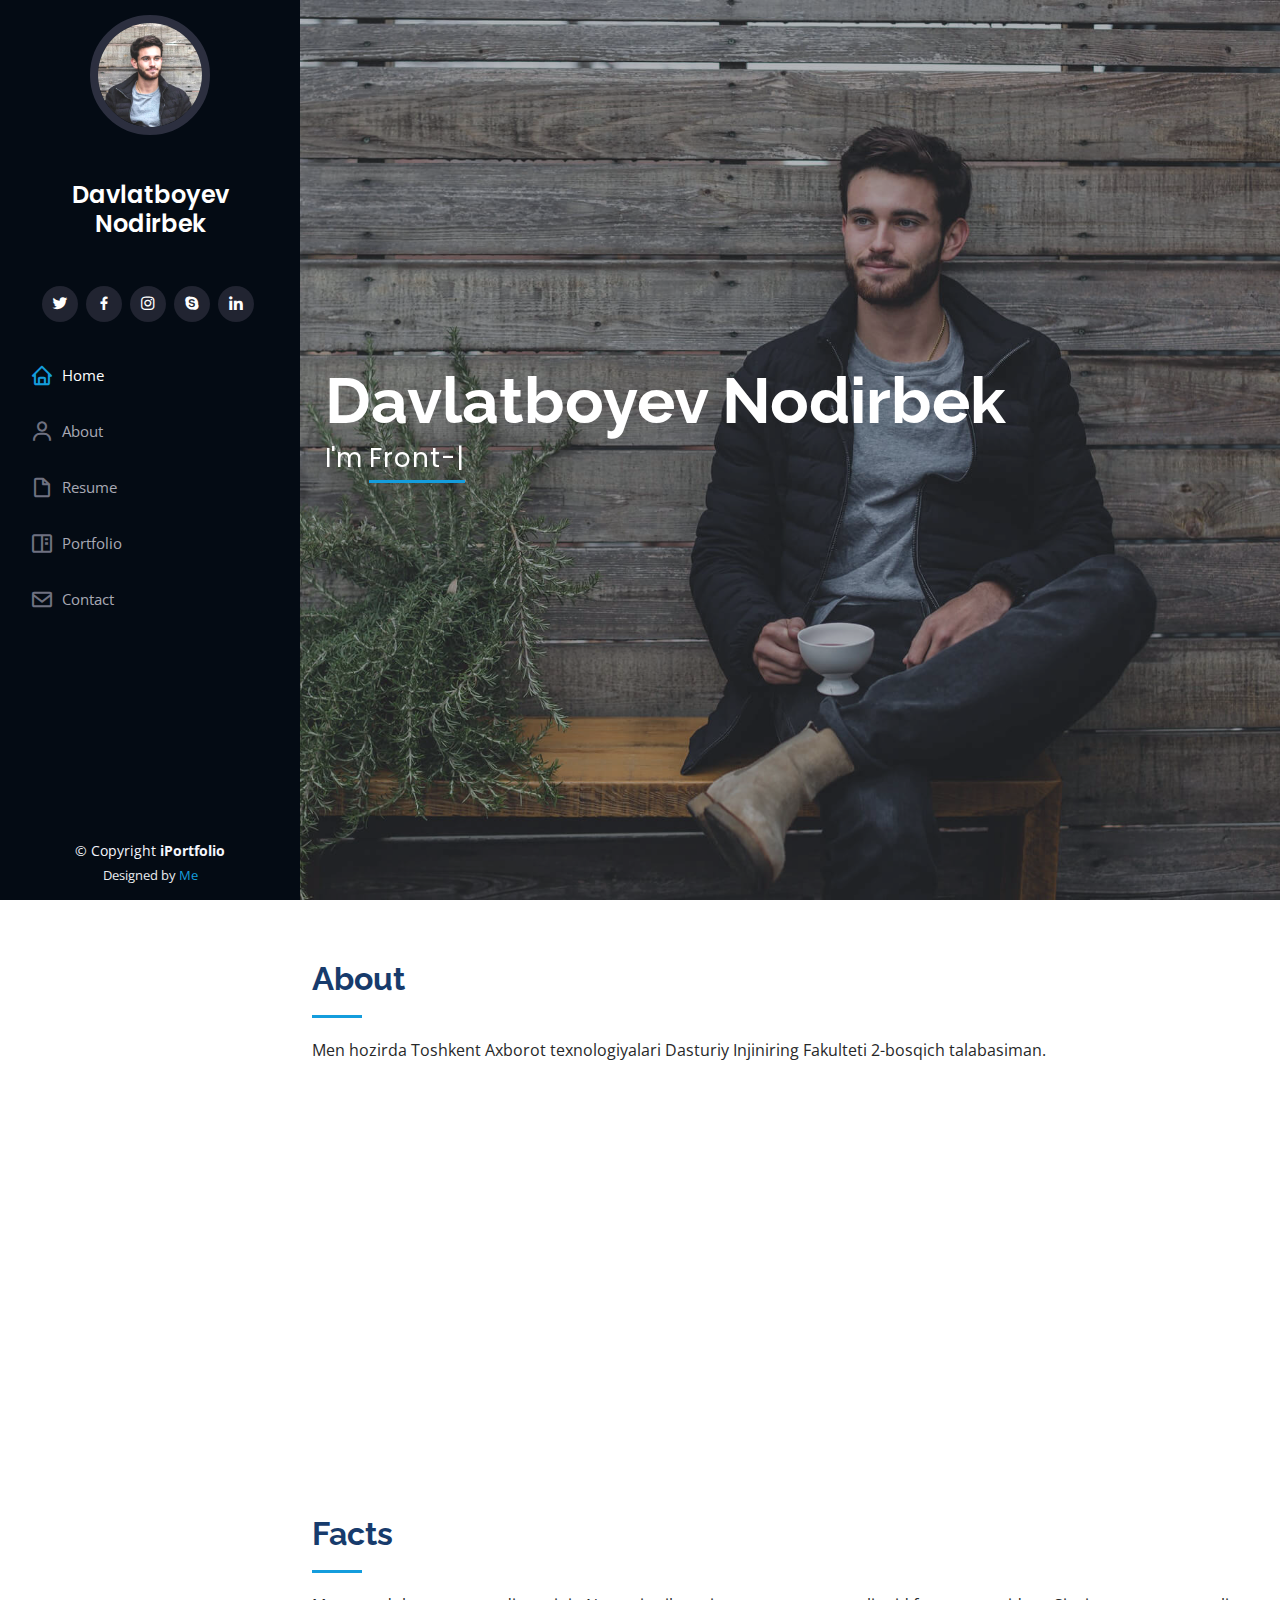
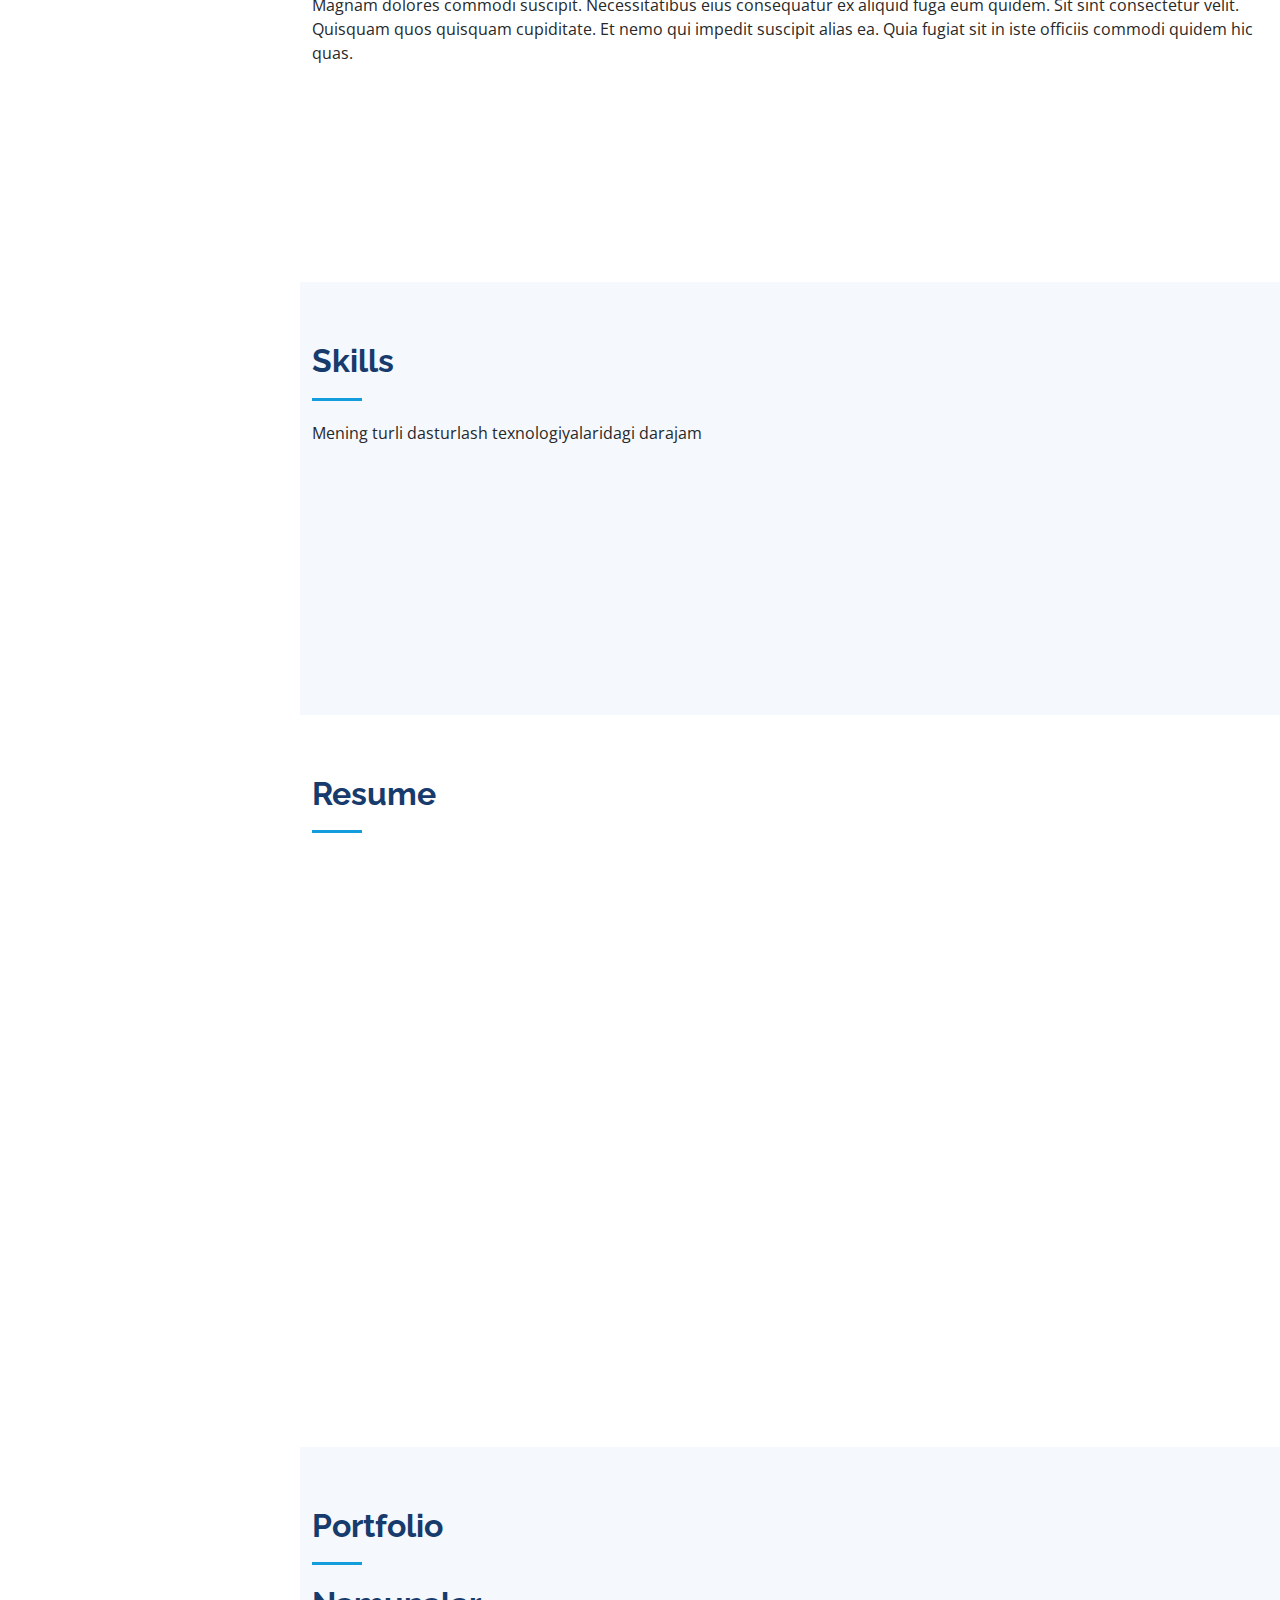
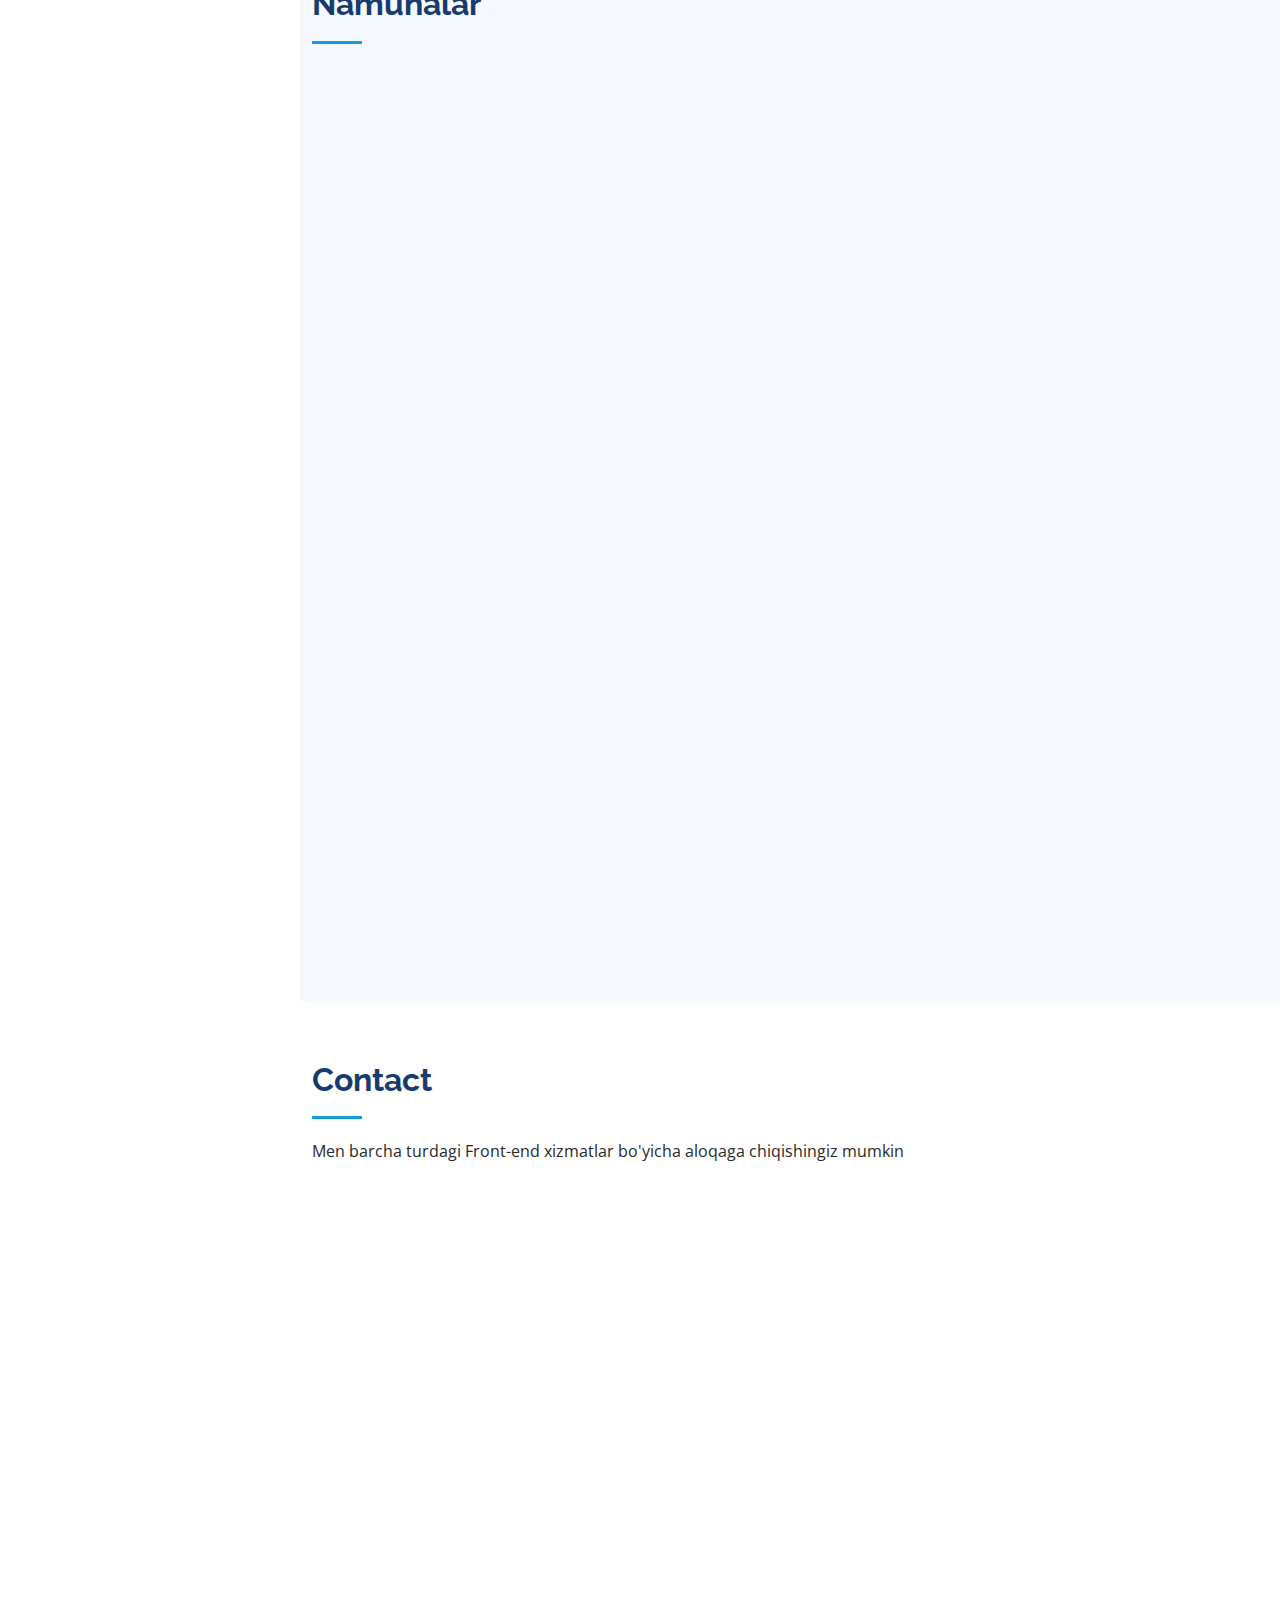
==== commit 64aad5e8: "change index.html" ====
--- a/index.html
+++ b/index.html
@@ -399,7 +399,7 @@
 
         <div class="section-title">
           <h2>Contact</h2>
-          <p>Menga barcha turdagi Front-end xizmatlar bo'yicha aloqaga chiqishingiz mumkin</p>
+          <p>Men barcha turdagi Front-end xizmatlar bo'yicha aloqaga chiqishingiz mumkin</p>
         </div>
 
         <div class="row" data-aos="fade-in">
